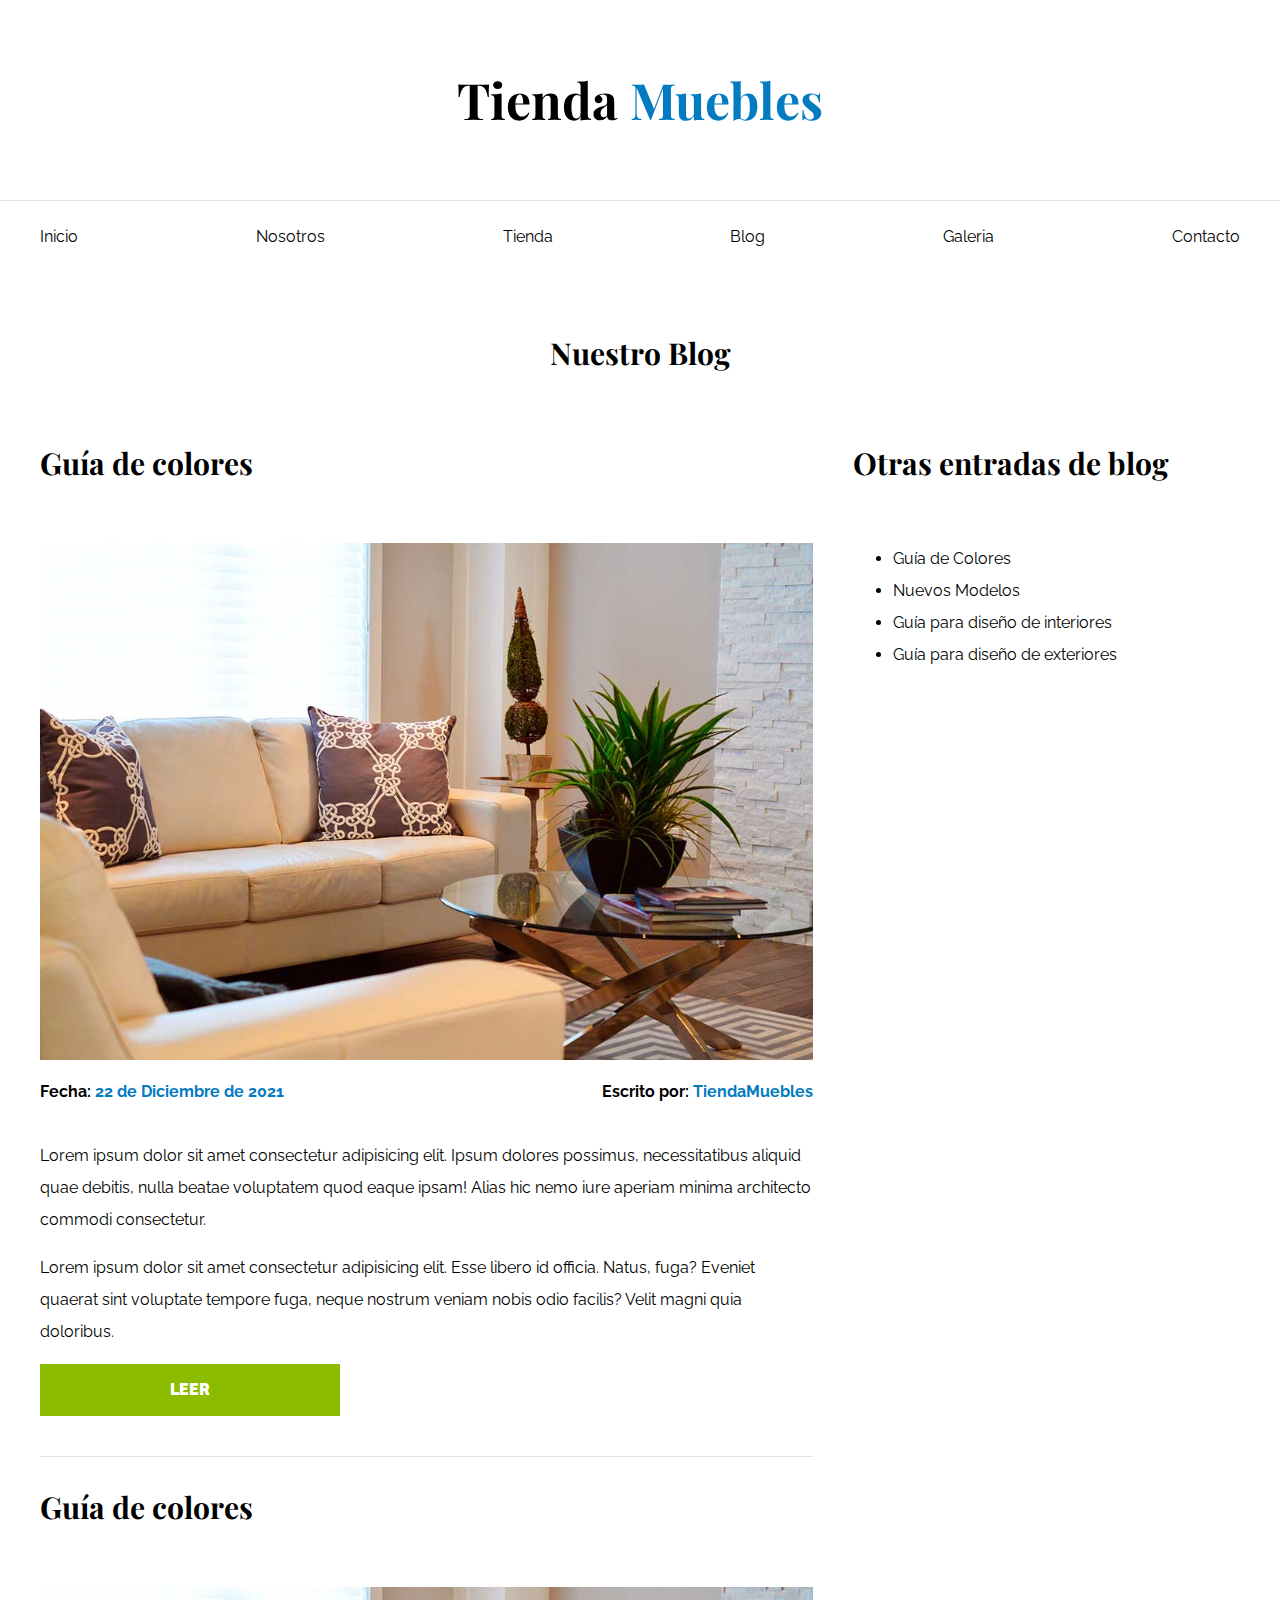
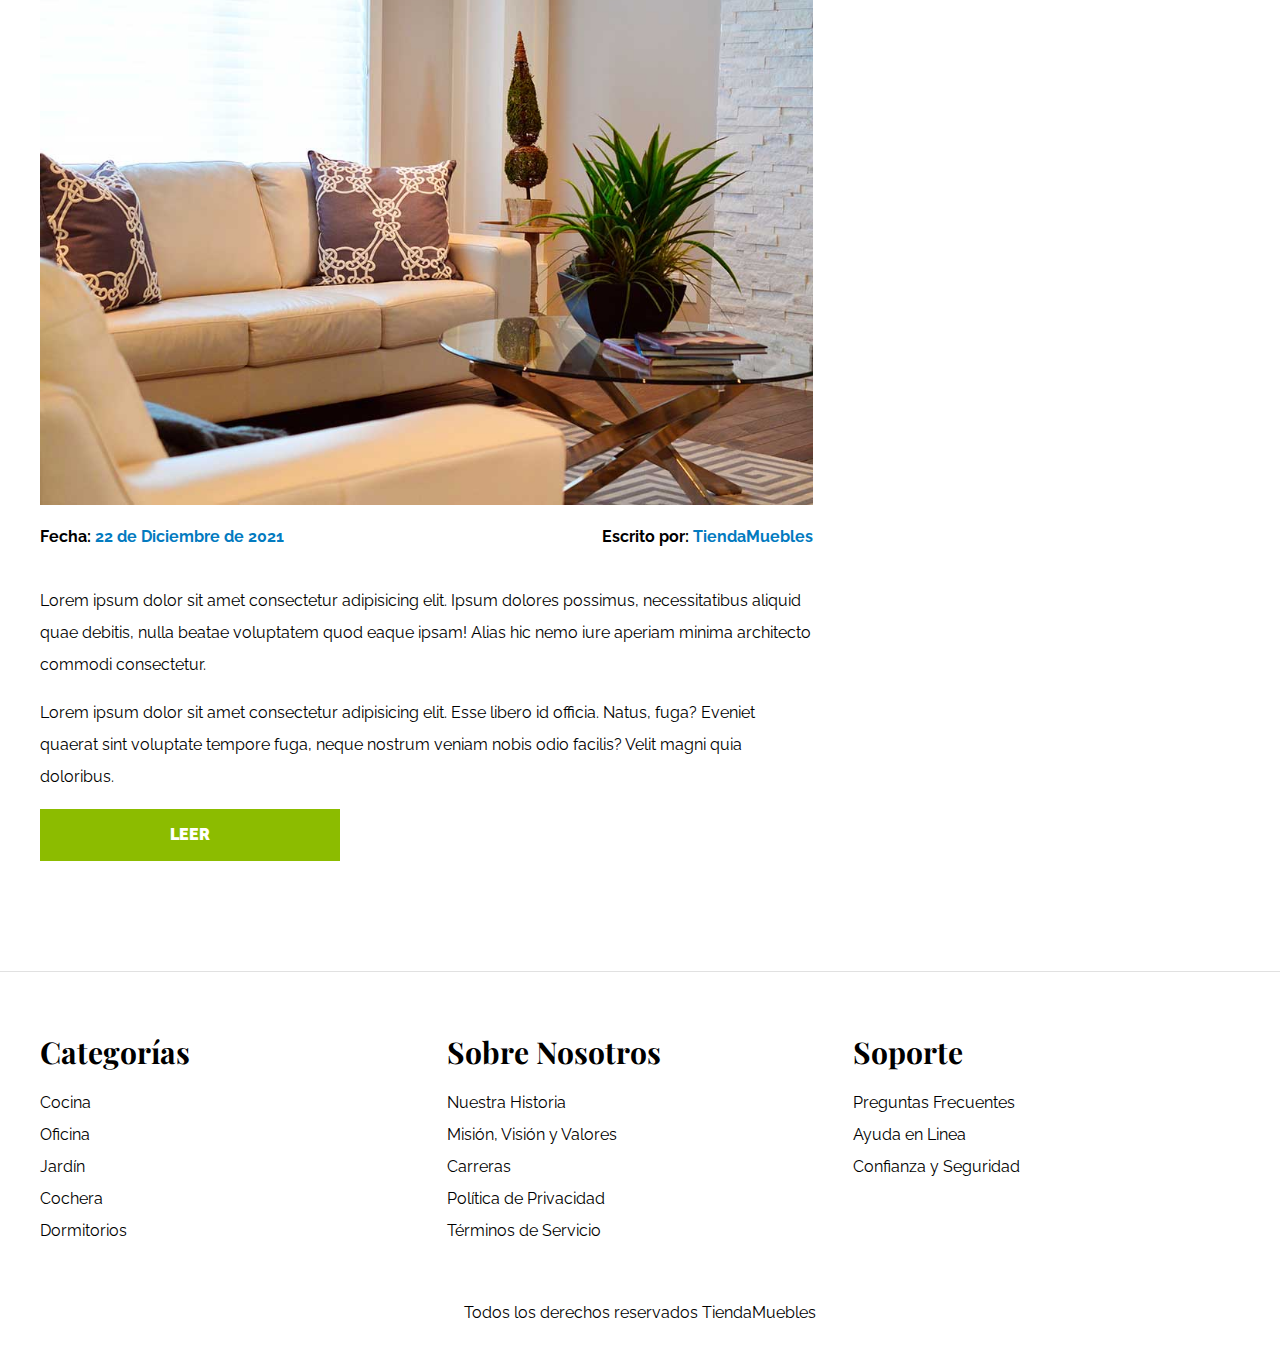
==== blog.html @ 77adb2a6 "Se agrego y personalizo blog.html" ====
<!DOCTYPE html>
<html lang="en">
<head>
    <meta charset="UTF-8">
    <meta http-equiv="X-UA-Compatible" content="IE=edge">
    <meta name="viewport" content="width=device-width, initial-scale=1.0">
    <title>Ecommerce - Blog</title>
    <link rel="stylesheet" href="css/normalize.css">
    <link rel="preconnect" href="https://fonts.googleapis.com">
    <link rel="preconnect" href="https://fonts.gstatic.com" crossorigin>
    <link href="https://fonts.googleapis.com/css2?family=Playfair+Display:wght@700&family=Raleway:wght@400;700;900&display=swap" rel="stylesheet">
    <link rel="stylesheet" href="css/app.css">
</head>
<body>
    <!--Incio del header-->
    <header>
        <h1 class="nombre-sitio">Tienda <span>Muebles</span></h1>
    </header>
    <!--Fin del header-->
    
    <!-- Incio de nav -->
    <div class="contenedor-navegacion">
        <nav class="nav-principal contenedor">
            <a href="index.html">Inicio</a>
            <a href="nosotros.html">Nosotros</a>
            <a href="tienda.html">Tienda</a>
            <a href="blog.html">Blog</a>
            <a href="galeria.html">Galeria</a>
            <a href="contacto.html">Contacto</a>
        </nav>
    </div>

    <!-- Fin nav -->

    <!-- Incio main -->
    <main class="contenido-principal contenedor">
        <h2 class="text-center">Nuestro Blog</h2>

        <section class="contenedor-blog">
            <div class="blog">
                <article class="entrada">
                    <h2>Guía de colores</h2>

                    <div class="imagen">
                        <img src="img/nosotros.jpg" alt="Imagen blog">
                    </div>

                    <div class="entrada-meta">
                        <p>Fecha: <span>22 de Diciembre de 2021</span></p>
                        <p>Escrito por: <span>TiendaMuebles</span></p>
                    </div>

                    <div class="entrada-blog">
                        <p>
                            Lorem ipsum dolor sit amet consectetur adipisicing elit. Ipsum dolores possimus, necessitatibus aliquid quae debitis, nulla beatae voluptatem quod eaque ipsam! Alias hic nemo iure aperiam minima architecto commodi consectetur.
                        </p>
                        <p>
                            Lorem ipsum dolor sit amet consectetur adipisicing elit. Esse libero id officia. Natus, fuga? Eveniet quaerat sint voluptate tempore fuga, neque nostrum veniam nobis odio facilis? Velit magni quia doloribus.
                        </p>
                    </div>

                    <a href="entrada.html" class="btn max-width-30">Leer</a>
                </article>

                <article class="entrada">
                    <h2>Guía de colores</h2>

                    <div class="imagen">
                        <img src="img/nosotros.jpg" alt="Imagen blog">
                    </div>

                    <div class="entrada-meta">
                        <p>Fecha: <span>22 de Diciembre de 2021</span></p>
                        <p>Escrito por: <span>TiendaMuebles</span></p>
                    </div>

                    <div class="entrada-blog">
                        <p>
                            Lorem ipsum dolor sit amet consectetur adipisicing elit. Ipsum dolores possimus, necessitatibus aliquid quae debitis, nulla beatae voluptatem quod eaque ipsam! Alias hic nemo iure aperiam minima architecto commodi consectetur.
                        </p>
                        <p>
                            Lorem ipsum dolor sit amet consectetur adipisicing elit. Esse libero id officia. Natus, fuga? Eveniet quaerat sint voluptate tempore fuga, neque nostrum veniam nobis odio facilis? Velit magni quia doloribus.
                        </p>
                    </div>
                    <a href="entrada.html" class="btn max-width-30">Leer</a>
                </article>
            </div>

            <aside>
                <h3>Otras entradas de blog</h3>
                <ul>
                    <li><a href="entrada.html">Guía de Colores</a></li>
                    <li><a href="entrada.html">Nuevos Modelos</a></li>
                    <li><a href="entrada.html">Guía para diseño de interiores</a></li>
                    <li><a href="entrada.html">Guía para diseño de exteriores</a></li>
                </ul>
            </aside>
        </section>
    </main>
    <!-- fin main -->

    <footer class="site-footer">

        <div class="grid-footer contenedor">
            <div>
                <h3>Categorías</h3>
                <nav class="footer-menu">
                    <a href="#">Cocina</a>
                    <a href="#">Oficina</a>
                    <a href="#">Jardín</a>
                    <a href="#">Cochera</a>
                    <a href="#">Dormitorios</a>
                </nav>
            </div>
            <div>
                <h3>Sobre Nosotros</h3>
                <nav class="footer-menu">
                    <a href="#">Nuestra Historia</a>
                    <a href="#">Misión, Visión y Valores</a>
                    <a href="#">Carreras</a>
                    <a href="#">Política de Privacidad</a>
                    <a href="#">Términos de Servicio</a>
                </nav>
            </div>
            <div>
                <h3>Soporte</h3>
                <nav class="footer-menu">
                    <a href="#">Preguntas Frecuentes</a>
                    <a href="#">Ayuda en Linea</a>
                    <a href="#">Confianza y Seguridad</a>
                </nav>
            </div>
        </div>

        <p class="copyright">Todos los derechos reservados TiendaMuebles</p>
    </footer>

</body>
</html>
---- css/app.css ----
html{
    box-sizing: border-box;
    margin: 0;
    padding: 0;
    font-size: 62.5%; /*1rem = 10px*/
}

*, *:before, *:after{
    box-sizing: inherit;
}

body{
    font-family: 'Raleway', sans-serif;
    font-size: 1.6rem;
    line-height: 2;
}

/* Selectores globales */
h1,h2,h3{
    font-family: 'Playfair Display', serif;
    margin: 0 0 5rem 0;
}

h1{
    font-size: 5rem;
}

h2{
    font-size: 3rem;
}

h3{
    font-size: 3rem;
}

a{
    text-decoration: none;
    color: #000;
}

.contenedor{
    max-width: 120rem;
    margin: 0 auto;
}

img{
    max-width: 100%;
    display: block;
}

.btn{
    background-color: #8cbc00;
    display: block;
    color: #fff;
    font-weight: 900;
    text-transform: uppercase;
    padding: 1rem;
    transition: background-color .3s ease-in-out;
    text-align: center;
}

.btn:hover{
    background-color: #769c02;
}


/* Utilidades */
.text-center{
    text-align: center;
}

.max-width-30{
    max-width: 30rem;
}

/*Header y navegacion */
.nombre-sitio{
    margin-top: 5rem;
    text-align: center;
}

.nombre-sitio span{
    color: #037bc0;
}

.contenedor-navegacion{
    border-top: 1px solid #e1e1e1;
}


.nav-principal{
    padding: 2rem 0;
    display: flex;
    justify-content: space-between;
}

.hero{
    background-image: url(../img/principal.jpg);
    background-repeat: no-repeat;
    background-size: cover;
    background-position: center center;
    height: 55rem;
}

/* Categorias */
.categorias{
    padding: 5rem 0;
}


.categoria a{
    display: block;
    text-align: center;
    padding: 2rem;
    font-size: 2rem;
}

.categoria a:hover{
    background-color: #037bc0;
    color: #fff;
    border-bottom-right-radius: 1rem;
}

.listado-categorias{
    display: grid;
    grid-template-columns: repeat(3, 1fr); 
    gap: 2rem;
}

/* Sobre nosotros */
.sobre-nosotros{
    background-image: linear-gradient( to right, transparent 50%, #037bc0 50%, #037bc0 100%), url(../img/nosotros.jpg);
    background-position: left center;
    padding: 10rem 0;
    background-repeat: no-repeat;
    background-size: 100%, 90rem;
}

.sobre-nosotros-grid{
    display: grid;
    grid-template-columns: repeat(2, 1fr);
    column-gap: 8rem;
}

.texto-nosotros{
    grid-column: 2 / 3;
    color: #fff;
}

/* Listado de Productos */
.contenido-principal{
    padding-top: 5rem;
}

.listado-productos{
    display: grid;
    grid-template-columns: repeat(6, 1fr);
    column-gap: 2rem;
    row-gap: 2rem;
}

.producto:nth-child(1){
    /* grid-column-start: 1;
    grid-column-end: 7; */
    grid-column: 1/7;
    display: grid;
    grid-template-columns: 3fr 1fr;
}

.producto:nth-child(1) img{
    height: 48rem;
    width: 100%;
    object-fit: cover;
}

.producto:nth-child(2){
    grid-column-start: 1;
    grid-column-end: 4;
}

.producto:nth-child(2) img, .producto:nth-child(3) img{
    height: 30rem;
    width: 100%;
    object-fit: cover;
}

.producto:nth-child(3){
    grid-column-start: 4;
    grid-column-end: 7;
}

.producto:nth-child(4){
    grid-column-start: 1;
    grid-column-end: 3;
}

.producto:nth-child(5){
    grid-column-start: 3;
    grid-column-end: 5;
}

.producto:nth-child(6){
    grid-column-start: 5;
    grid-column-end: 7;
}

.producto{
    background-color: #037bc0;
}

.texto-producto{
    text-align: center;
    color: #fff;
    padding: 2rem;
}

.texto-producto h3{
    margin: 0;
}

.texto-producto p{
    margin: 0 0 .5rem 0;
}

.texto-producto .precio{
    font-size: 2.8rem;
    font-weight: 900;
}


/* Footer */
.site-footer{
    border-top: 1px solid #e1e1e1;
    margin-top: 5rem;
    padding-top: 5rem;
}

.site-footer h3{
    margin-bottom: .5rem;
}

.grid-footer{
    display: grid;
    grid-template-columns: repeat(3, 1fr);
    gap: 2rem;
}

.footer-menu a{
    display: block;
}

.copyright{
    margin-top: 5rem;
    text-align: center;
}


/* Sobre nosotros pagina */
.contenido-nosotros{
    display: grid;
    grid-template-columns: 1fr 2fr;
    grid-template-columns: repeat(auto-fit, minmax(25rem, 1fr));
    column-gap: 4rem;
}

.informacion-nosotros{
    display: flex;
    flex-direction: column;
    justify-content: center;
}

/* Blog pagina */
.contenedor-blog{
    display: grid;
    grid-template-columns: 2fr 1fr;
    column-gap: 4rem;
}

.entrada{
    border-bottom: 1px solid #e1e1e1;
    padding-bottom: 4rem;
    margin-bottom: 2rem;
}

.entrada:last-of-type{
    border: none;
}

.entrada-meta{
    display: flex;
    justify-content: space-between;
}

.entrada-meta p{
    font-weight: 700;
}

.entrada-meta span{
    color: #037bc0;
}
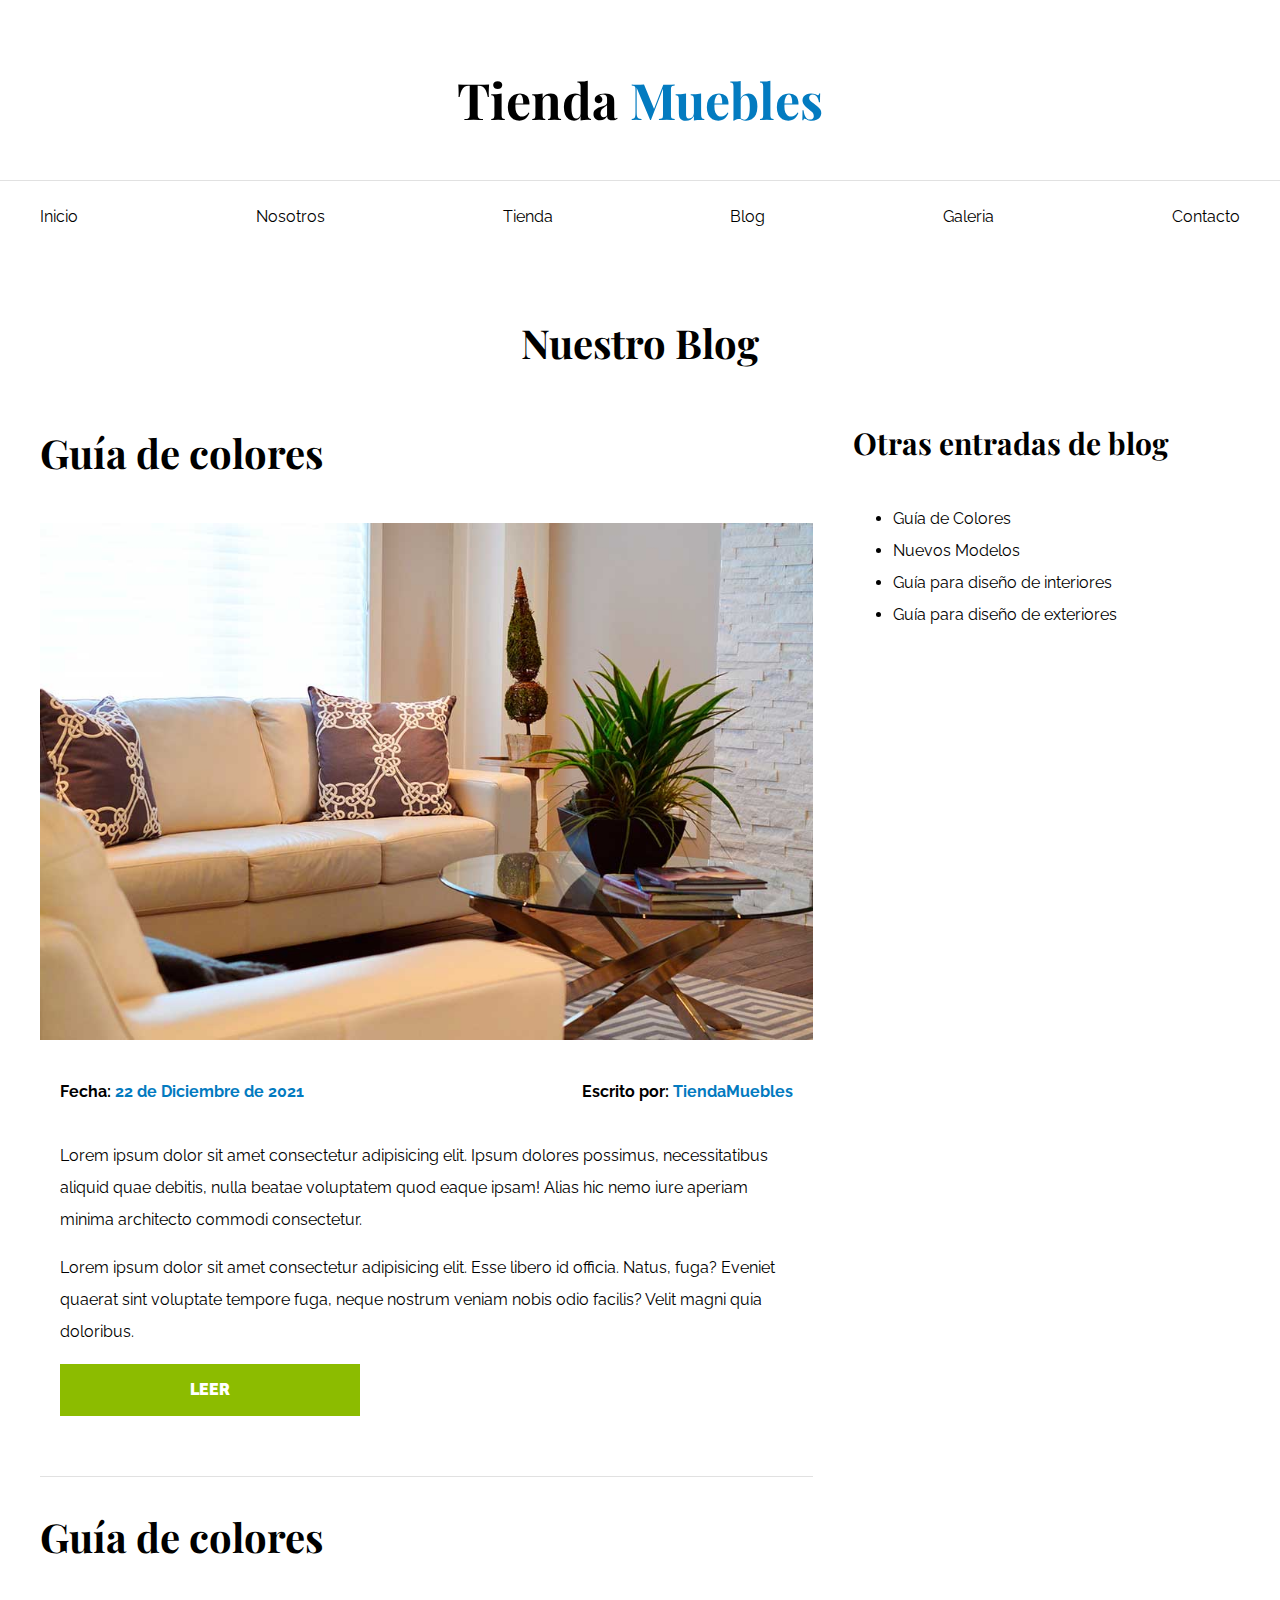
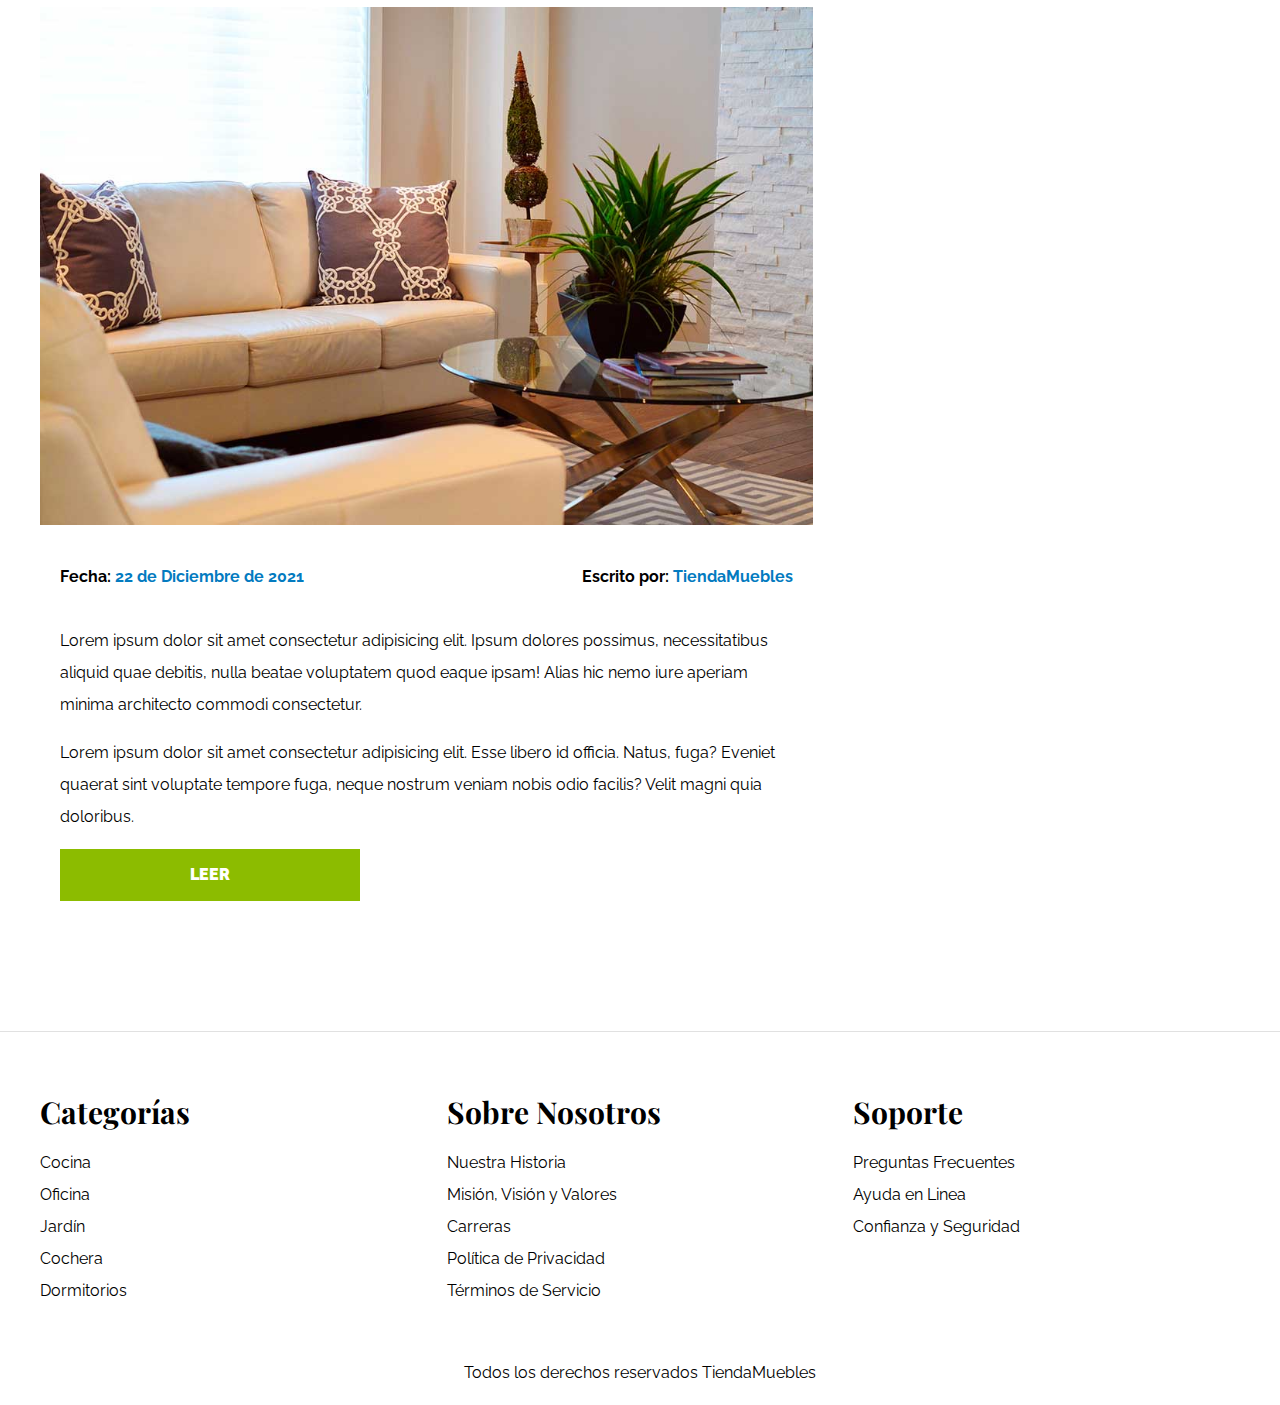
==== commit 57579b64: "Media queries para responsive" ====
--- a/blog.html
+++ b/blog.html
@@ -45,21 +45,22 @@
                         <img src="img/nosotros.jpg" alt="Imagen blog">
                     </div>
 
-                    <div class="entrada-meta">
-                        <p>Fecha: <span>22 de Diciembre de 2021</span></p>
-                        <p>Escrito por: <span>TiendaMuebles</span></p>
+                    <div class="contenido-blog">
+                        <div class="entrada-meta">
+                            <p>Fecha: <span>22 de Diciembre de 2021</span></p>
+                            <p>Escrito por: <span>TiendaMuebles</span></p>
+                        </div>
+    
+                        <div class="entrada-blog">
+                            <p>
+                                Lorem ipsum dolor sit amet consectetur adipisicing elit. Ipsum dolores possimus, necessitatibus aliquid quae debitis, nulla beatae voluptatem quod eaque ipsam! Alias hic nemo iure aperiam minima architecto commodi consectetur.
+                            </p>
+                            <p>
+                                Lorem ipsum dolor sit amet consectetur adipisicing elit. Esse libero id officia. Natus, fuga? Eveniet quaerat sint voluptate tempore fuga, neque nostrum veniam nobis odio facilis? Velit magni quia doloribus.
+                            </p>
+                        </div>
+                        <a href="entrada.html" class="btn max-width-30">Leer</a>
                     </div>
-
-                    <div class="entrada-blog">
-                        <p>
-                            Lorem ipsum dolor sit amet consectetur adipisicing elit. Ipsum dolores possimus, necessitatibus aliquid quae debitis, nulla beatae voluptatem quod eaque ipsam! Alias hic nemo iure aperiam minima architecto commodi consectetur.
-                        </p>
-                        <p>
-                            Lorem ipsum dolor sit amet consectetur adipisicing elit. Esse libero id officia. Natus, fuga? Eveniet quaerat sint voluptate tempore fuga, neque nostrum veniam nobis odio facilis? Velit magni quia doloribus.
-                        </p>
-                    </div>
-
-                    <a href="entrada.html" class="btn max-width-30">Leer</a>
                 </article>
 
                 <article class="entrada">
@@ -69,20 +70,22 @@
                         <img src="img/nosotros.jpg" alt="Imagen blog">
                     </div>
 
-                    <div class="entrada-meta">
-                        <p>Fecha: <span>22 de Diciembre de 2021</span></p>
-                        <p>Escrito por: <span>TiendaMuebles</span></p>
+                    <div class="contenido-blog">
+                        <div class="entrada-meta">
+                            <p>Fecha: <span>22 de Diciembre de 2021</span></p>
+                            <p>Escrito por: <span>TiendaMuebles</span></p>
+                        </div>
+    
+                        <div class="entrada-blog">
+                            <p>
+                                Lorem ipsum dolor sit amet consectetur adipisicing elit. Ipsum dolores possimus, necessitatibus aliquid quae debitis, nulla beatae voluptatem quod eaque ipsam! Alias hic nemo iure aperiam minima architecto commodi consectetur.
+                            </p>
+                            <p>
+                                Lorem ipsum dolor sit amet consectetur adipisicing elit. Esse libero id officia. Natus, fuga? Eveniet quaerat sint voluptate tempore fuga, neque nostrum veniam nobis odio facilis? Velit magni quia doloribus.
+                            </p>
+                        </div>
+                        <a href="entrada.html" class="btn max-width-30">Leer</a>
                     </div>
-
-                    <div class="entrada-blog">
-                        <p>
-                            Lorem ipsum dolor sit amet consectetur adipisicing elit. Ipsum dolores possimus, necessitatibus aliquid quae debitis, nulla beatae voluptatem quod eaque ipsam! Alias hic nemo iure aperiam minima architecto commodi consectetur.
-                        </p>
-                        <p>
-                            Lorem ipsum dolor sit amet consectetur adipisicing elit. Esse libero id officia. Natus, fuga? Eveniet quaerat sint voluptate tempore fuga, neque nostrum veniam nobis odio facilis? Velit magni quia doloribus.
-                        </p>
-                    </div>
-                    <a href="entrada.html" class="btn max-width-30">Leer</a>
                 </article>
             </div>
 
--- a/css/app.css
+++ b/css/app.css
@@ -18,19 +18,38 @@
 /* Selectores globales */
 h1,h2,h3{
     font-family: 'Playfair Display', serif;
-    margin: 0 0 5rem 0;
+    margin: 0 0 3rem 0;
 }
 
 h1{
-    font-size: 5rem;
+    font-size: 4rem;
+}
+
+@media (min-width: 768px) { 
+    h1{
+        font-size: 5rem;
+    }
 }
 
 h2{
-    font-size: 3rem;
+    font-size: 3.2rem;
+}
+
+@media (min-width: 768px) { 
+    h2{
+        font-size: 4rem;
+    }
 }
 
 h3{
-    font-size: 3rem;
+    font-size: 2.4rem;
+}
+
+@media (min-width: 768px) { 
+    h3{
+        font-size: 3rem;
+    }
+    
 }
 
 a{
@@ -57,10 +76,19 @@
     padding: 1rem;
     transition: background-color .3s ease-in-out;
     text-align: center;
+    border: none;
+    width: 100%;
 }
 
 .btn:hover{
     background-color: #769c02;
+    cursor: pointer;
+}
+
+@media (min-width: 768px) { 
+    .btn{
+        width: auto;
+    }
 }
 
 
@@ -69,8 +97,12 @@
     text-align: center;
 }
 
-.max-width-30{
-    max-width: 30rem;
+
+
+@media (min-width: 768px) { 
+    .max-width-30{
+        max-width: 30rem;
+    }
 }
 
 /*Header y navegacion */
@@ -91,7 +123,15 @@
 .nav-principal{
     padding: 2rem 0;
     display: flex;
-    justify-content: space-between;
+    flex-direction: column;
+    align-items: center;
+}
+
+@media (min-width: 768px) { 
+    .nav-principal{
+        justify-content: space-between;
+        flex-direction: row;
+    }
 }
 
 .hero{
@@ -99,12 +139,28 @@
     background-repeat: no-repeat;
     background-size: cover;
     background-position: center center;
-    height: 55rem;
+    height: 25rem;
+}
+
+@media (min-width: 768px) { 
+    .hero{
+        height: 55rem;
+    }
 }
 
 /* Categorias */
 .categorias{
     padding: 5rem 0;
+}
+
+.categoria{
+    margin-bottom: 2rem;
+}
+
+@media (min-width: 768px) { 
+    .categoria{
+        margin-bottom: 0;
+    }
 }
 
 
@@ -121,30 +177,58 @@
     border-bottom-right-radius: 1rem;
 }
 
-.listado-categorias{
-    display: grid;
-    grid-template-columns: repeat(3, 1fr); 
-    gap: 2rem;
+.categoria img{
+    width: 100%;
+}
+
+@media (min-width: 768px) { 
+    .listado-categorias{
+        display: grid;
+        grid-template-columns: repeat(3, 1fr); 
+        gap: 2rem;
+    }
 }
 
 /* Sobre nosotros */
 .sobre-nosotros{
-    background-image: linear-gradient( to right, transparent 50%, #037bc0 50%, #037bc0 100%), url(../img/nosotros.jpg);
-    background-position: left center;
-    padding: 10rem 0;
+    background-image: linear-gradient( to bottom, transparent 50%, #037bc0 50%, #037bc0 100%), url(../img/nosotros.jpg);
+    background-position: center, top left;
     background-repeat: no-repeat;
-    background-size: 100%, 90rem;
+    background-size: 100%, 70rem;
+}
+
+@media (min-width: 768px) { 
+    .sobre-nosotros{
+        background-image: linear-gradient( to right, transparent 50%, #037bc0 50%, #037bc0 100%), url(../img/nosotros.jpg);
+        background-position: left center;
+        padding: 10rem 0;
+        background-size: 100%, 160rem;
+    }
 }
 
 .sobre-nosotros-grid{
     display: grid;
-    grid-template-columns: repeat(2, 1fr);
-    column-gap: 8rem;
+    grid-template-rows: repeat(2, 1fr);
+}
+
+@media (min-width: 768px) { 
+    .sobre-nosotros-grid{
+        grid-template-columns: repeat(2, 1fr);
+        grid-template-rows: unset;
+        column-gap: 8rem;
+    }
 }
 
 .texto-nosotros{
-    grid-column: 2 / 3;
+    grid-row: 2 / 3;
     color: #fff;
+    padding: 5rem;
+}
+
+@media (min-width: 768px) { 
+    .texto-nosotros{
+        grid-column: 2 / 3;
+    }
 }
 
 /* Listado de Productos */
@@ -152,60 +236,74 @@
     padding-top: 5rem;
 }
 
-.listado-productos{
-    display: grid;
-    grid-template-columns: repeat(6, 1fr);
-    column-gap: 2rem;
-    row-gap: 2rem;
-}
-
-.producto:nth-child(1){
-    /* grid-column-start: 1;
-    grid-column-end: 7; */
-    grid-column: 1/7;
-    display: grid;
-    grid-template-columns: 3fr 1fr;
-}
-
-.producto:nth-child(1) img{
-    height: 48rem;
-    width: 100%;
-    object-fit: cover;
-}
-
-.producto:nth-child(2){
-    grid-column-start: 1;
-    grid-column-end: 4;
-}
-
-.producto:nth-child(2) img, .producto:nth-child(3) img{
-    height: 30rem;
-    width: 100%;
-    object-fit: cover;
-}
-
-.producto:nth-child(3){
-    grid-column-start: 4;
-    grid-column-end: 7;
-}
-
-.producto:nth-child(4){
-    grid-column-start: 1;
-    grid-column-end: 3;
-}
-
-.producto:nth-child(5){
-    grid-column-start: 3;
-    grid-column-end: 5;
-}
-
-.producto:nth-child(6){
-    grid-column-start: 5;
-    grid-column-end: 7;
-}
+@media (min-width: 768px) { 
+    .listado-productos{
+        display: grid;
+        grid-template-columns: repeat(6, 1fr);
+        column-gap: 2rem;
+        row-gap: 2rem;
+    }
+    
+    .producto:nth-child(1){
+        /* grid-column-start: 1;
+        grid-column-end: 7; */
+        grid-column: 1/7;
+        display: grid;
+        grid-template-columns: 3fr 1fr;
+    }
+    
+    .producto:nth-child(1) img{
+        height: 48rem;
+        width: 100%;
+        object-fit: cover;
+    }
+    
+    .producto:nth-child(2){
+        grid-column-start: 1;
+        grid-column-end: 4;
+    }
+    
+    .producto:nth-child(2) img, .producto:nth-child(3) img{
+        height: 30rem;
+        width: 100%;
+        object-fit: cover;
+    }
+    
+    .producto:nth-child(3){
+        grid-column-start: 4;
+        grid-column-end: 7;
+    }
+    
+    .producto:nth-child(4){
+        grid-column-start: 1;
+        grid-column-end: 3;
+    }
+    
+    .producto:nth-child(5){
+        grid-column-start: 3;
+        grid-column-end: 5;
+    }
+    
+    .producto:nth-child(6){
+        grid-column-start: 5;
+        grid-column-end: 7;
+    }
+}
+
 
 .producto{
     background-color: #037bc0;
+    margin-bottom: 2rem;
+}
+
+@media (min-width: 768px) { 
+    .producto{
+        margin-bottom: 0;
+    }
+}
+
+.producto:last-of-type{
+    margin-bottom: 0;
 }
 
 .texto-producto{
@@ -226,6 +324,7 @@
     font-size: 2.8rem;
     font-weight: 900;
 }
+
 
 
 /* Footer */
@@ -237,16 +336,42 @@
 
 .site-footer h3{
     margin-bottom: .5rem;
-}
-
-.grid-footer{
-    display: grid;
-    grid-template-columns: repeat(3, 1fr);
-    gap: 2rem;
+    text-align: center;
+}
+
+@media (min-width: 768px) { 
+    .site-footer h3{
+        text-align: left;
+    }
+}
+
+@media (min-width: 768px) { 
+    .grid-footer{
+        display: grid;
+        grid-template-columns: repeat(3, 1fr);
+        gap: 2rem;
+    }
+}
+
+.grid-footer > div{
+    margin-bottom: 2rem;
+}
+
+@media (min-width: 768px) { 
+    .grid-footer > div{
+        margin-bottom: 0;
+    }
 }
 
 .footer-menu a{
     display: block;
+    text-align: center;
+}
+
+@media (min-width: 768px) { 
+    .footer-menu a{
+        text-align: left;
+    }
 }
 
 .copyright{
@@ -267,28 +392,53 @@
     display: flex;
     flex-direction: column;
     justify-content: center;
+    padding: 5rem;
+}
+
+@media (min-width: 768px) { 
+    .informacion-nosotros{
+        padding: 0;
+    }
 }
 
 /* Blog pagina */
-.contenedor-blog{
-    display: grid;
-    grid-template-columns: 2fr 1fr;
-    column-gap: 4rem;
+@media (min-width: 768px) { 
+    .contenedor-blog{
+        display: grid;
+        grid-template-columns: 2fr 1fr;
+        column-gap: 4rem;
+    }
 }
 
 .entrada{
     border-bottom: 1px solid #e1e1e1;
+    margin-bottom: 2rem;
     padding-bottom: 4rem;
-    margin-bottom: 2rem;
+}
+
+.entrada h2{
+    text-align: center;
+}
+
+@media (min-width: 768px) { 
+    .entrada h2{
+        text-align: left;
+    }
+}
+
+.contenido-blog{
+    padding: 2rem;
 }
 
 .entrada:last-of-type{
     border: none;
 }
 
-.entrada-meta{
-    display: flex;
-    justify-content: space-between;
+@media (min-width: 768px) { 
+    .entrada-meta{
+        display: flex;
+        justify-content: space-between;
+    }
 }
 
 .entrada-meta p{
@@ -297,4 +447,77 @@
 
 .entrada-meta span{
     color: #037bc0;
+}
+
+.contenido-entrada-blog{
+    width: 30rem;
+    margin: 0 auto;
+}
+
+@media (min-width: 768px) { 
+    .contenido-entrada-blog{
+        width: 60rem;
+    }
+}
+
+
+/* Galeria pagina */
+.galeria{
+    list-style: none;
+    padding: 0;
+    margin: 0;
+    display: grid;
+    grid-template-columns: repeat(2, 1fr);
+    gap: 3rem;
+}
+
+@media (min-width: 768px) { 
+    .galeria{
+        grid-template-columns: repeat(3, 1fr);
+    }
+}
+
+.galeria img{
+    height: 40rem;
+    width: 40rem;
+    object-fit: cover;
+}
+
+/* Contacto pagina */
+.formulario{
+    max-width: 60rem;
+    margin: 0 auto;
+}
+
+.formulario fieldset{
+    border: 1px solid #000;
+    margin-bottom: 2rem;
+}
+
+.formulario legend{
+    background-color: #005485;
+    width: 100%;
+    color: #fff;
+    text-align: center;
+    text-transform: uppercase;
+    font-weight: 900;
+    padding: 1rem;
+    margin-bottom: 4rem;
+}
+
+.campo {
+    display: flex;
+    margin-bottom: 2rem;
+}
+
+.campo label{
+    flex-basis: 10rem;
+}
+
+.campo input:not([type="radio"]),
+.campo textarea,
+.campo select {
+    flex: 1;
+    border: 1px solid #e1e1e1;
+    padding: 1rem;
 }